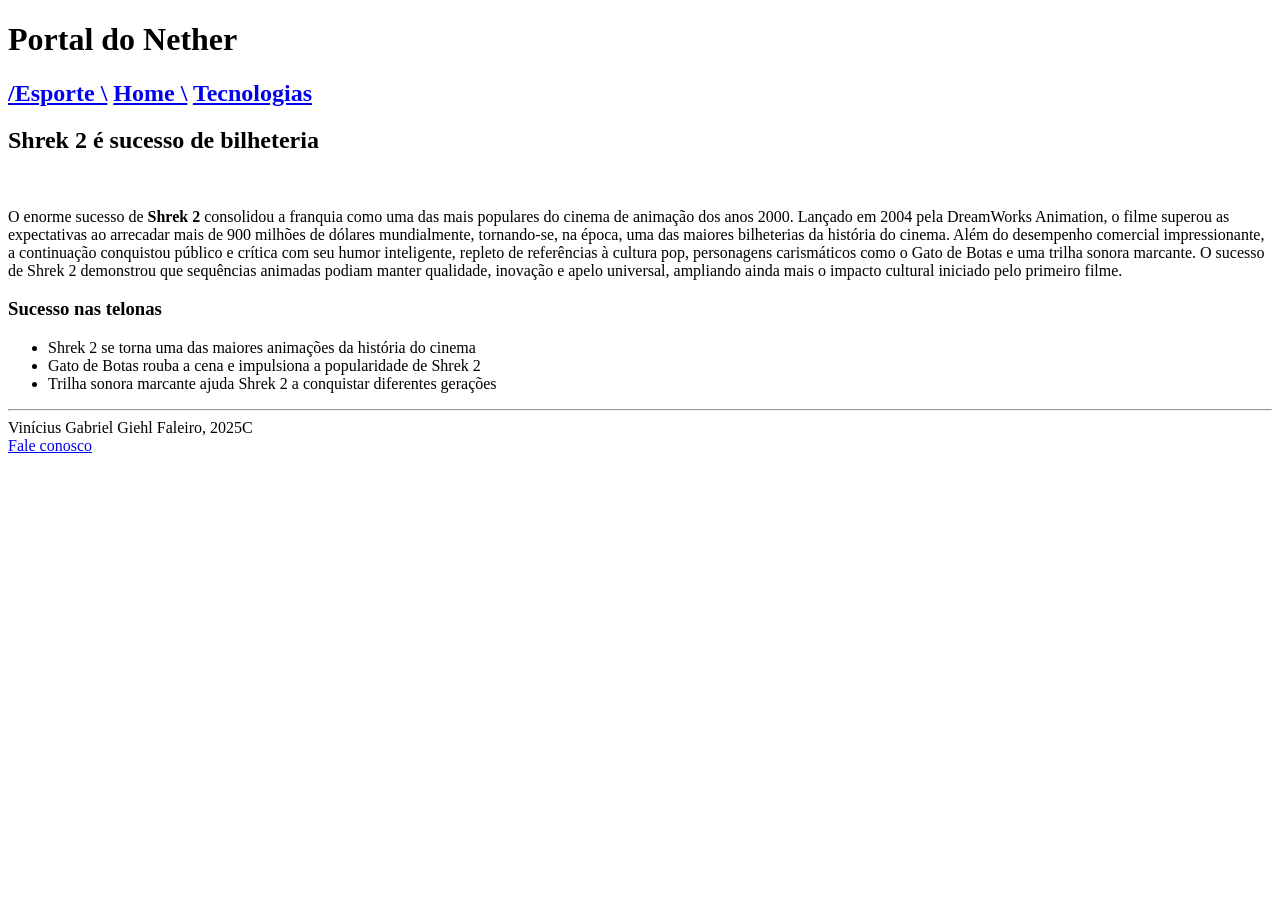
==== index.html @ 726a353c "primeiro commit" ====
<!DOCTYPE html>
<html lang="en">
<head>
  <meta charset="UTF-8">
  <meta name="viewport" content="width=device-width, initial-scale=1.0">
  <title>Document</title>
</head>
<head> <h1> Portal do Nether </h1></head>
<nav> <h2>
  <a href="https://tse1.mm.bing.net/th/id/OIP.eJ4hFNSrLZWpyW4nWFbQhwHaEJ?pid=Api&P=0&h=180">/Esporte \</a>

  <a href="https://cdn.mos.cms.futurecdn.net/ufseZs6qFi6ochfRpurfQi.jpg">Home \</a>

  <a href="https://c8.alamy.com/comp/F6JJJH/[base64].jpg">Tecnologias</a>
 </h2></nav>


<main><article>
  <h2>Shrek 2 é sucesso de bilheteria</h2></article>
<img src="https://tse3.mm.bing.net/th/id/OIP.F1rnzn59zvUIgZh2Q2oGWwHaDt?pid=Api&P=0&h=180" alt="">
<p>O enorme sucesso de <strong>Shrek 2</strong> consolidou a franquia como uma das mais populares do cinema de animação dos anos 2000. Lançado em 2004 pela DreamWorks Animation, o filme superou as expectativas ao arrecadar mais de 900 milhões de dólares mundialmente, tornando-se, na época, uma das maiores bilheterias da história do cinema. Além do desempenho comercial impressionante, a continuação conquistou público e crítica com seu humor inteligente, repleto de referências à cultura pop, personagens carismáticos como o Gato de Botas e uma trilha sonora marcante. O sucesso de Shrek 2 demonstrou que sequências animadas podiam manter qualidade, inovação e apelo universal, ampliando ainda mais o impacto cultural iniciado pelo primeiro filme.</p></main>


<section><h3>Sucesso nas telonas</h3></section>
<ul>
  <li>Shrek 2 se torna uma das maiores animações da história do cinema</li>
  <li>Gato de Botas rouba a cena e impulsiona a popularidade de Shrek 2</li>
  <li>Trilha sonora marcante ajuda Shrek 2 a conquistar diferentes gerações</li>
</ul>


<footer><hr> Vinícius Gabriel Giehl Faleiro, 2025C
<nav><a href="https://www.dreamworks.com/">Fale conosco</a></nav></footer>
<body>

</body>
</html>
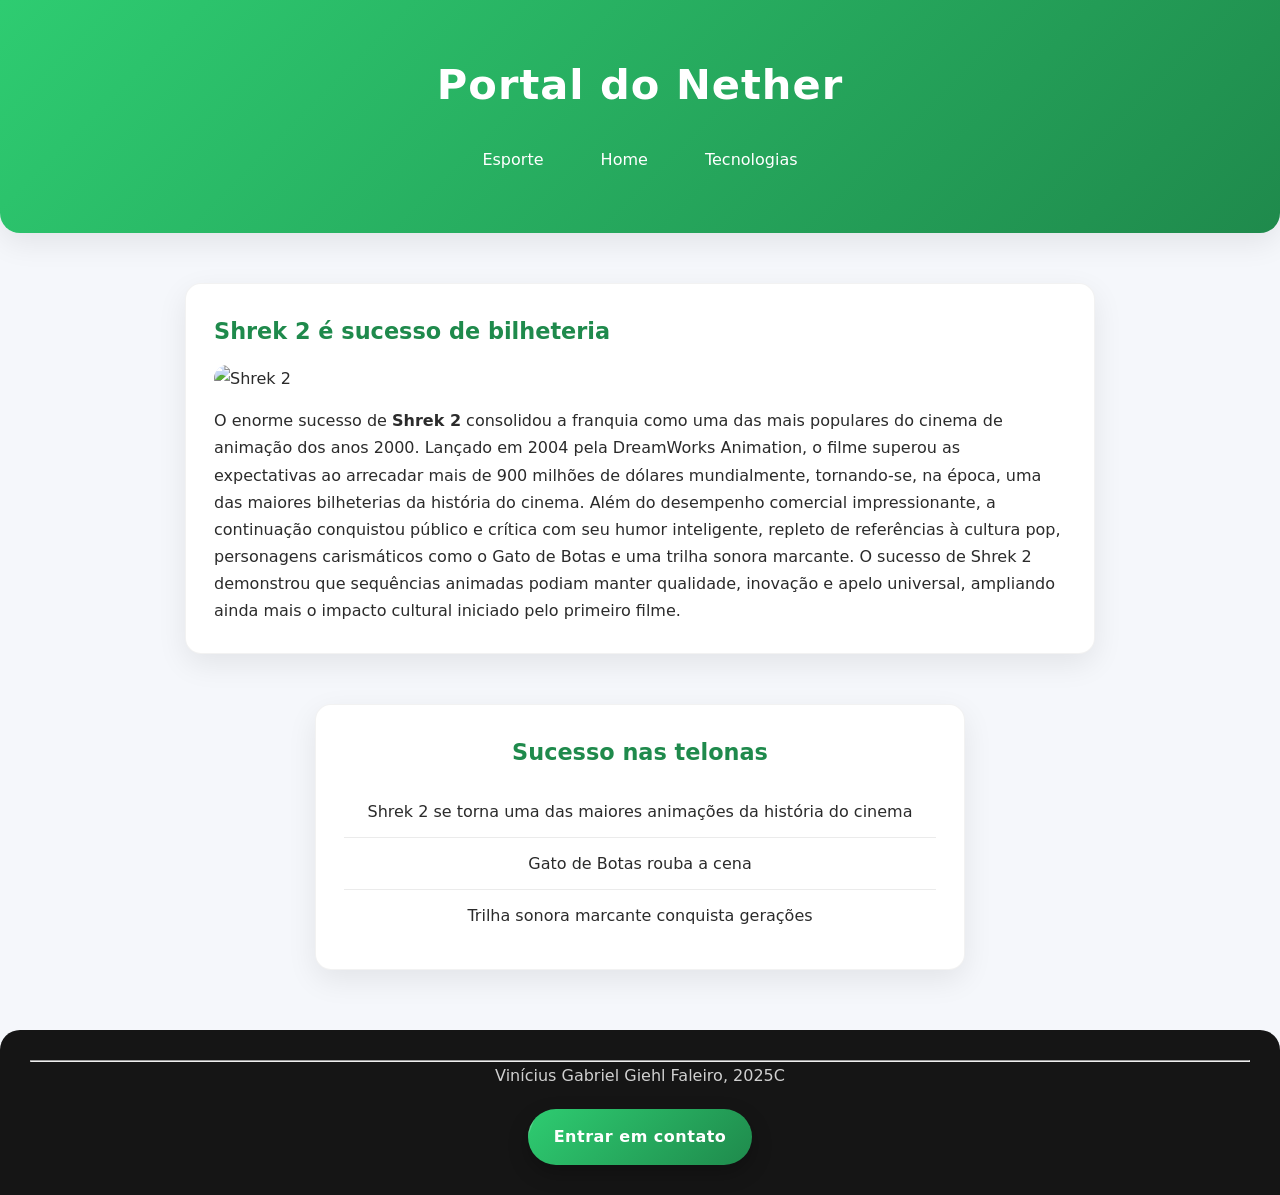
==== commit f77cc4ee: "site final" ====
--- a/index.html
+++ b/index.html
@@ -1,38 +1,61 @@
+<!DOCTYPE html>
+<html lang="pt-br">
 
-<!DOCTYPE html>
-<html lang="en">
 <head>
   <meta charset="UTF-8">
+  <link rel="stylesheet" href="style2.css">
   <meta name="viewport" content="width=device-width, initial-scale=1.0">
-  <title>Document</title>
+  <title>Portal do Nether</title>
 </head>
-<head> <h1> Portal do Nether </h1></head>
-<nav> <h2>
-  <a href="https://tse1.mm.bing.net/th/id/OIP.eJ4hFNSrLZWpyW4nWFbQhwHaEJ?pid=Api&P=0&h=180">/Esporte \</a>
 
-  <a href="https://cdn.mos.cms.futurecdn.net/ufseZs6qFi6ochfRpurfQi.jpg">Home \</a>
+<body>
 
-  <a href="https://c8.alamy.com/comp/F6JJJH/[base64].jpg">Tecnologias</a>
- </h2></nav>
+<header>
+  <h1>Portal do Nether</h1>
 
+  <nav>
+    <a href="#">Esporte</a>
+    <a href="#">Home</a>
+    <a href="#">Tecnologias</a>
+  </nav>
+</header>
 
-<main><article>
-  <h2>Shrek 2 é sucesso de bilheteria</h2></article>
-<img src="https://tse3.mm.bing.net/th/id/OIP.F1rnzn59zvUIgZh2Q2oGWwHaDt?pid=Api&P=0&h=180" alt="">
-<p>O enorme sucesso de <strong>Shrek 2</strong> consolidou a franquia como uma das mais populares do cinema de animação dos anos 2000. Lançado em 2004 pela DreamWorks Animation, o filme superou as expectativas ao arrecadar mais de 900 milhões de dólares mundialmente, tornando-se, na época, uma das maiores bilheterias da história do cinema. Além do desempenho comercial impressionante, a continuação conquistou público e crítica com seu humor inteligente, repleto de referências à cultura pop, personagens carismáticos como o Gato de Botas e uma trilha sonora marcante. O sucesso de Shrek 2 demonstrou que sequências animadas podiam manter qualidade, inovação e apelo universal, ampliando ainda mais o impacto cultural iniciado pelo primeiro filme.</p></main>
+<main>
+  <article>
+    <h2>Shrek 2 é sucesso de bilheteria</h2>
 
+    <img src="https://tse3.mm.bing.net/th/id/OIP.F1rnzn59zvUIgZh2Q2oGWwHaDt?pid=Api&P=0&h=180" alt="Shrek 2">
 
-<section><h3>Sucesso nas telonas</h3></section>
-<ul>
-  <li>Shrek 2 se torna uma das maiores animações da história do cinema</li>
-  <li>Gato de Botas rouba a cena e impulsiona a popularidade de Shrek 2</li>
-  <li>Trilha sonora marcante ajuda Shrek 2 a conquistar diferentes gerações</li>
-</ul>
+    <p>
+      O enorme sucesso de <strong>Shrek 2</strong> consolidou a franquia como uma das mais populares do cinema de animação dos anos 2000. Lançado em 2004 pela DreamWorks Animation, o filme superou as expectativas ao arrecadar mais de 900 milhões de dólares mundialmente, tornando-se, na época, uma das maiores bilheterias da história do cinema. Além do desempenho comercial impressionante, a continuação conquistou público e crítica com seu humor inteligente, repleto de referências à cultura pop, personagens carismáticos como o Gato de Botas e uma trilha sonora marcante. O sucesso de Shrek 2 demonstrou que sequências animadas podiam manter qualidade, inovação e apelo universal, ampliando ainda mais o impacto cultural iniciado pelo primeiro filme.
+    </p>
+  </article>
 
+  <section class="section-center">
+    <h3>Sucesso nas telonas</h3>
 
-<footer><hr> Vinícius Gabriel Giehl Faleiro, 2025C
-<nav><a href="https://www.dreamworks.com/">Fale conosco</a></nav></footer>
-<body>
+    <ul>
+      <li>Shrek 2 se torna uma das maiores animações da história do cinema</li>
+      <li>Gato de Botas rouba a cena</li>
+      <li>Trilha sonora marcante conquista gerações</li>
+    </ul>
+  </section>
+</main>
+
+<footer>
+  <hr>
+  <p>Vinícius Gabriel Giehl Faleiro, 2025C</p>
+
+  <nav class="contact-nav">
+   <a
+  href="mailto:seuemail@email.com?subject=Dúvida sobre o Projeto X&body=Olá, gostaria de saber mais sobre o projeto."
+  aria-label="Enviar e-mail de contato"
+  class="contact-link">
+
+  Entrar em contato
+</a>
+  </nav>
+</footer>
 
 </body>
 </html>
--- a/style2.css
+++ b/style2.css
@@ -0,0 +1,194 @@
+* {
+  margin: 0;
+  padding: 0;
+  box-sizing: border-box;
+}
+
+/* ===== PALETA MODERNA ===== */
+:root {
+  --primary: #2ecc71;
+  --primary-dark: #1f8a4c;
+  --dark: #1e1e1e;
+  --light: #ffffff;
+  --bg: #f5f7fb;
+  --text: #2b2b2b;
+  --shadow: 0 10px 30px rgba(0,0,0,0.08);
+  --shadow-hover: 0 15px 40px rgba(0,0,0,0.12);
+}
+
+/* ===== BASE ===== */
+body {
+  font-family: "Segoe UI", system-ui, Arial, sans-serif;
+  background: var(--bg);
+  color: var(--text);
+  line-height: 1.7;
+}
+
+/* ===== HEADER (ESTILO PREMIUM) ===== */
+header {
+  background: linear-gradient(135deg, var(--primary), var(--primary-dark));
+  color: var(--light);
+  padding: 50px 20px;
+  text-align: center;
+  box-shadow: var(--shadow);
+  border-bottom-left-radius: 20px;
+  border-bottom-right-radius: 20px;
+}
+
+header h1 {
+  font-size: 2.6rem;
+  letter-spacing: 1px;
+  margin-bottom: 15px;
+}
+
+/* NAV */
+header nav {
+  margin-top: 10px;
+}
+
+nav a {
+  color: var(--light);
+  text-decoration: none;
+  margin: 0 8px;
+  padding: 10px 18px;
+  border-radius: 999px;
+  font-weight: 500;
+  transition: all 0.25s ease;
+  display: inline-block;
+}
+
+nav a:hover {
+  background: rgba(255,255,255,0.18);
+  transform: translateY(-2px);
+}
+
+/* ===== MAIN ===== */
+main {
+  max-width: 950px;
+  margin: 50px auto;
+  padding: 0 20px;
+}
+
+/* ===== CARD STYLE ULTRA MODERNO ===== */
+article, section {
+  background: var(--light);
+  padding: 28px;
+  border-radius: 16px;
+  margin-bottom: 30px;
+  box-shadow: var(--shadow);
+  transition: all 0.3s ease;
+  border: 1px solid rgba(0,0,0,0.05);
+}
+
+article:hover, section:hover {
+  transform: translateY(-6px);
+  box-shadow: var(--shadow-hover);
+}
+
+/* TITLES */
+article h2, section h3 {
+  color: var(--primary-dark);
+  margin-bottom: 15px;
+  font-size: 1.4rem;
+}
+
+/* IMAGE */
+article img {
+  width: 100%;
+  border-radius: 14px;
+  margin-bottom: 15px;
+  transition: transform 0.3s ease;
+}
+
+article img:hover {
+  transform: scale(1.02);
+}
+
+/* SECTION CENTRAL */
+.section-center {
+  max-width: 650px;
+  margin: 50px auto;
+  text-align: center;
+}
+
+/* LIST */
+section ul {
+  list-style: none;
+  margin-top: 10px;
+}
+
+section ul li {
+  padding: 12px 0;
+  border-bottom: 1px solid rgba(0,0,0,0.08);
+}
+
+section ul li:last-child {
+  border-bottom: none;
+}
+
+/* ===== FOOTER PREMIUM ===== */
+footer {
+  background: #151515;
+  color: var(--light);
+  text-align: center;
+  padding: 30px;
+  margin-top: 60px;
+  border-top-left-radius: 20px;
+  border-top-right-radius: 20px;
+}
+
+footer p {
+  opacity: 0.8;
+}
+
+/* ===== BOTÃO DE CONTATO (DESTAQUE) ===== */
+.contact-nav {
+  display: flex;
+  justify-content: center;
+  margin-top: 20px;
+}
+
+.contact-link {
+  background: linear-gradient(135deg, var(--primary), var(--primary-dark));
+  color: white;
+  padding: 14px 26px;
+  border-radius: 999px;
+  text-decoration: none;
+  font-weight: 600;
+  letter-spacing: 0.5px;
+  transition: all 0.25s ease;
+  box-shadow: 0 8px 20px rgba(0,0,0,0.25);
+  position: relative;
+  overflow: hidden;
+}
+
+/* brilho sutil */
+.contact-link::before {
+  content: "";
+  position: absolute;
+  top: 0;
+  left: -100%;
+  width: 100%;
+  height: 100%;
+  background: rgba(255,255,255,0.2);
+  transform: skewX(-20deg);
+  transition: 0.5s;
+}
+
+.contact-link:hover::before {
+  left: 120%;
+}
+
+.contact-link:hover {
+  transform: translateY(-3px);
+  box-shadow: 0 12px 30px rgba(0,0,0,0.3);
+}
+
+.contact-link:active {
+  transform: scale(0.96);
+}
+
+.contact-link:focus {
+  outline: 3px solid rgba(46, 204, 113, 0.4);
+  outline-offset: 4px;
+}
